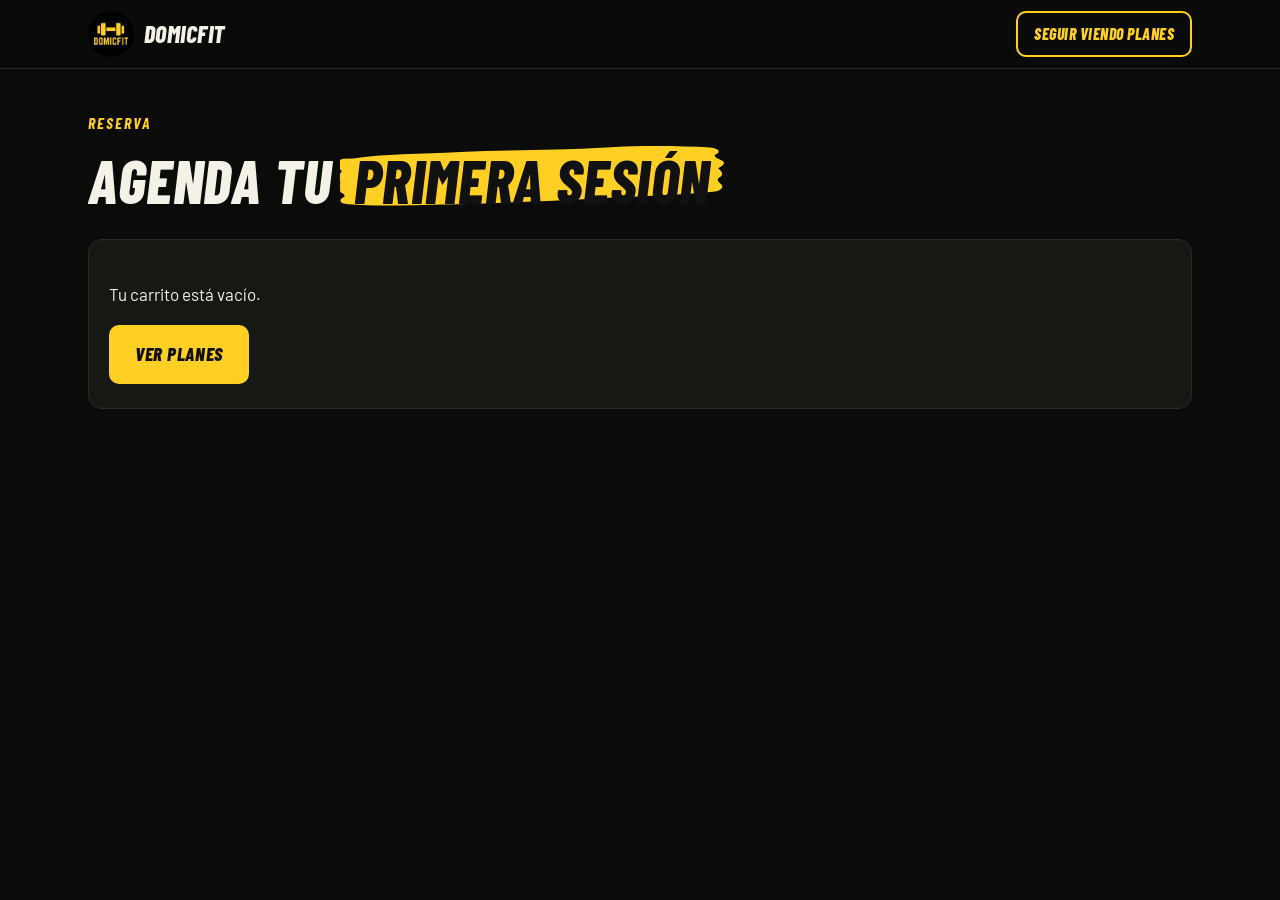
==== public/reservar.html @ 8cd6d562 "Página web de Domicfit con carrito, agenda y pagos - Página de una sección: servicios, planes y valo" ====
<!doctype html>
<html lang="es">
<head>
  <meta charset="utf-8">
  <meta name="viewport" content="width=device-width, initial-scale=1">
  <title>Reserva y pago | Domicfit</title>
  <meta name="robots" content="noindex">
  <meta name="theme-color" content="#0B0B0A">
  <link rel="icon" type="image/png" href="assets/img/favicon.png">
  <link rel="preconnect" href="https://fonts.googleapis.com">
  <link rel="preconnect" href="https://fonts.gstatic.com" crossorigin>
  <link href="https://fonts.googleapis.com/css2?family=Barlow+Condensed:ital,wght@1,700;1,800&family=Barlow:wght@400;500;600;700&display=swap" rel="stylesheet">
  <link rel="stylesheet" href="assets/css/styles.css">
</head>
<body class="pagina-simple">
<header class="cabecera">
  <div class="contenedor cabecera__fila">
    <a href="./" class="marca" aria-label="Volver al inicio">
      <img src="assets/img/logo-domicfit-240.png" alt="" width="46" height="46"><span>DOMICFIT</span>
    </a>
    <a href="./#planes" class="boton boton--chico boton--borde">Seguir viendo planes</a>
  </div>
</header>

<main>
  <div class="contenedor">
    <div class="seccion__cabeza" style="margin-bottom:28px">
      <span class="antetitulo">Reserva</span>
      <h2>Agenda tu <span class="pincel">primera sesión</span></h2>
    </div>

    <div data-vacio hidden class="paso">
      <p>Tu carrito está vacío.</p>
      <a href="./#planes" class="boton">Ver planes</a>
    </div>

    <form class="pasos" data-formulario novalidate hidden>
      <div>
        <section class="paso">
          <h2><span class="n">1</span>Tus datos</h2>
          <div class="campos">
            <label class="campo ancho">Nombre y apellido <input name="nombre" autocomplete="name" required maxlength="100"></label>
            <label class="campo">Correo <small>Aquí te llega la confirmación</small><input name="email" type="email" autocomplete="email" required maxlength="150"></label>
            <label class="campo">WhatsApp <small>Para coordinar tus sesiones</small><input name="telefono" type="tel" autocomplete="tel" placeholder="+56 9 1234 5678" required maxlength="30"></label>
            <label class="campo">¿Cuántas personas entrenan?
              <select name="personas"><option value="1">1 persona</option><option value="2">2 personas (mismo valor)</option></select>
            </label>
            <label class="campo">Tu objetivo
              <select name="objetivo">
                <option>Bajar de peso</option>
                <option>Ganar masa muscular</option>
                <option>Mejorar condición física</option>
                <option>Rendimiento en fútbol</option>
                <option>Volver a entrenar después de una lesión</option>
                <option>Otro</option>
              </select>
            </label>
            <div class="ancho campos" data-solo-domicilio style="padding:0">
              <label class="campo">Comuna
                <select name="comuna" data-comunas><option value="">Elige tu comuna</option></select>
              </label>
              <label class="campo">Dirección <small>Calle, número y depto. o plaza cercana</small><input name="direccion" autocomplete="street-address" maxlength="200"></label>
            </div>
            <label class="campo ancho">Comentarios <small>(opcional) Lesiones, días que prefieres, etc.</small><textarea name="comentarios" maxlength="1000"></textarea></label>
            <div class="oculto-trampa" aria-hidden="true"><label>No llenar <input name="website" tabindex="-1" autocomplete="off"></label></div>
          </div>
        </section>

        <section class="paso">
          <h2><span class="n">2</span>Día y hora</h2>
          <p class="nota" data-texto-lugar style="margin-bottom:12px"></p>
          <div class="dias" data-dias role="group" aria-label="Elige un día"></div>
          <div data-horas aria-live="polite"><p class="estado-carga">Elige un día para ver las horas disponibles.</p></div>
        </section>

        <section class="paso" data-paso-pago>
          <h2><span class="n">3</span>Pago</h2>
          <div class="opciones">
            <label class="opcion"><input type="radio" name="metodo" value="mercadopago" checked>
              <span><b>Tarjeta de débito o crédito</b><small>Pago seguro con Mercado Pago.</small></span></label>
            <label class="opcion" data-opcion-transferencia hidden><input type="radio" name="metodo" value="transferencia">
              <span><b>Transferencia</b><small data-texto-transferencia>Te enviamos los datos por correo.</small></span></label>
          </div>
        </section>

        <section class="paso">
          <label class="check"><input type="checkbox" name="acepta" required>
            <span>Leí y acepto las <a href="./#condiciones" target="_blank">condiciones del servicio</a>: el plan se paga completo antes de comenzar y los cambios de clase se avisan con al menos 12 horas de anticipación.</span></label>
          <div data-error class="mensaje-error" role="alert" hidden style="margin-top:16px"></div>
          <button type="submit" class="boton boton--bloque" style="margin-top:16px" data-enviar>Confirmar reserva</button>
        </section>
      </div>

      <aside class="resumen" aria-label="Resumen">
        <h2>Resumen</h2>
        <div data-resumen-items></div>
        <div class="resumen__item"><span>Lugar</span><span data-resumen-lugar>—</span></div>
        <div class="resumen__item"><span>Primera sesión</span><span data-resumen-fecha>Por elegir</span></div>
        <div class="total"><span>Total</span><b data-resumen-total>$0</b></div>
        <p class="nota">Las siguientes sesiones de tu plan se coordinan contigo por WhatsApp.</p>
      </aside>
    </form>
  </div>
</main>

<div class="toast" role="status" aria-live="polite" data-toast></div>
<script src="assets/js/comun.js"></script>
<script src="assets/js/reservar.js"></script>
</body>
</html>
---- public/assets/css/styles.css ----
/* ============ Domicfit ============ */
:root {
  --fondo: #0B0B0A;
  --tarjeta: #171714;
  --tarjeta-2: #1f1f1b;
  --amarillo: #FFCF23;
  --amarillo-osc: #e6b800;
  --texto: #F4F1E6;
  --gris: #A9A594;
  --borde: #2b2b26;
  --exito: #3ccf73;
  --error: #ff7b6e;
  --radio: 14px;
  --ancho: 1160px;
  --titulo: "Barlow Condensed", "Arial Narrow", sans-serif;
  --cuerpo: "Barlow", system-ui, -apple-system, "Segoe UI", sans-serif;
  color-scheme: dark;
}

* { box-sizing: border-box; }
[hidden] { display: none !important; }
html { scroll-behavior: smooth; scroll-padding-top: 76px; }
html, body { overflow-x: clip; }
body { margin: 0; background: var(--fondo); color: var(--texto); font: 17px/1.6 var(--cuerpo); -webkit-font-smoothing: antialiased; }
img { max-width: 100%; display: block; }
a { color: var(--amarillo); }
button { font: inherit; }
:focus-visible { outline: 3px solid var(--amarillo); outline-offset: 3px; }

h1, h2, h3, .titulo {
  font-family: var(--titulo);
  font-weight: 800;
  font-style: italic;
  text-transform: uppercase;
  line-height: 1;
  letter-spacing: .01em;
  margin: 0;
}
h2 { font-size: clamp(36px, 6vw, 60px); }
h3 { font-size: 26px; }

.contenedor { width: 100%; max-width: var(--ancho); margin: 0 auto; padding: 0 16px; }
@media (min-width: 720px) { .contenedor { padding: 0 28px; } }
.seccion { padding: 80px 0; }
.seccion--alt { background: var(--tarjeta); }
.seccion__cabeza { margin-bottom: 40px; max-width: 720px; }
.seccion__cabeza p { color: var(--gris); margin: 16px 0 0; font-size: 18px; }
.antetitulo { display: inline-block; font-family: var(--titulo); font-style: italic; font-weight: 700; text-transform: uppercase; letter-spacing: .12em; color: var(--amarillo); font-size: 16px; margin-bottom: 12px; }

/* Trazo de pincel detrás de una palabra */
.pincel { position: relative; z-index: 0; display: inline-block; color: #111; padding: .04em .22em .02em .12em; margin: 0 .04em; white-space: nowrap; }
.pincel::before { content: ""; position: absolute; inset: -.04em -.12em -.06em -.1em; background: url("../img/pincel.svg") center / 100% 100% no-repeat; z-index: -1; transform: rotate(-1.2deg); }
.subrayado { color: var(--amarillo); }

/* Botones */
.boton { display: inline-flex; align-items: center; justify-content: center; gap: 8px; min-height: 48px; padding: 12px 24px; border-radius: 10px; border: 2px solid var(--amarillo); background: var(--amarillo); color: #111; font-family: var(--titulo); font-weight: 800; font-style: italic; text-transform: uppercase; font-size: 19px; letter-spacing: .03em; text-decoration: none; cursor: pointer; transition: transform .15s, background .15s; }
.boton:hover { background: var(--amarillo-osc); border-color: var(--amarillo-osc); transform: translateY(-1px); }
.boton--borde { background: transparent; color: var(--amarillo); }
.boton--borde:hover { background: rgba(255, 207, 35, .1); }
.boton--chico { min-height: 40px; padding: 8px 16px; font-size: 16px; }
.boton--bloque { width: 100%; }
.boton[disabled] { opacity: .5; cursor: not-allowed; transform: none; }
.icono { width: 22px; height: 22px; flex: none; }

/* ============ Encabezado ============ */
.cabecera { position: sticky; top: 0; z-index: 50; background: rgba(11, 11, 10, .92); backdrop-filter: blur(10px); border-bottom: 1px solid var(--borde); }
.cabecera__fila { display: flex; align-items: center; justify-content: space-between; gap: 16px; height: 68px; }
.marca { display: flex; align-items: center; gap: 10px; text-decoration: none; color: var(--texto); }
.marca img { width: 46px; height: 46px; }
.marca span { font-family: var(--titulo); font-weight: 800; font-style: italic; font-size: 24px; letter-spacing: .02em; }
.menu { display: none; gap: 22px; }
.menu a { color: var(--texto); text-decoration: none; font-weight: 600; font-size: 15px; }
.menu a:hover { color: var(--amarillo); }
.cabecera__acciones { display: flex; align-items: center; gap: 8px; }
.boton-carrito { position: relative; display: inline-flex; align-items: center; gap: 8px; height: 44px; padding: 0 14px; border-radius: 10px; border: 1px solid var(--borde); background: var(--tarjeta); color: var(--texto); cursor: pointer; font-weight: 600; }
.boton-carrito:hover { border-color: var(--amarillo); }
.contador { min-width: 22px; height: 22px; padding: 0 6px; border-radius: 99px; background: var(--amarillo); color: #111; font-size: 13px; font-weight: 800; display: inline-grid; place-items: center; }
.contador[hidden] { display: none; }
.boton-menu { width: 44px; height: 44px; border-radius: 10px; border: 1px solid var(--borde); background: var(--tarjeta); color: var(--texto); cursor: pointer; display: grid; place-items: center; }
.menu-movil { display: none; border-top: 1px solid var(--borde); padding: 8px 16px 16px; }
.menu-movil.abierto { display: grid; }
.menu-movil a { padding: 12px 0; color: var(--texto); text-decoration: none; font-weight: 600; border-bottom: 1px solid var(--borde); }
@media (min-width: 1000px) {
  .menu { display: flex; }
  .boton-menu, .menu-movil, .menu-movil.abierto { display: none; }
}
@media (max-width: 420px) { .marca span { display: none; } .boton-carrito .texto-carrito { display: none; } }

/* ============ Portada ============ */
.portada { position: relative; overflow: hidden; padding: 64px 0 72px; }
.portada::before { content: ""; position: absolute; width: 760px; height: 760px; right: -260px; top: -200px; background: radial-gradient(circle, rgba(255, 207, 35, .16), transparent 62%); pointer-events: none; }
.portada__grid { position: relative; display: grid; gap: 40px; align-items: center; }
.portada h1 { font-size: clamp(48px, 9.5vw, 104px); }
.portada h1 .linea { display: block; }
.portada__texto { font-size: 19px; color: var(--gris); max-width: 560px; margin: 24px 0 32px; }
.portada__texto strong { color: var(--texto); }
.portada__botones { display: flex; flex-wrap: wrap; gap: 12px; }
.portada__logo { position: relative; justify-self: center; width: min(62vw, 400px); }
.portada__logo img { width: 100%; filter: drop-shadow(0 20px 60px rgba(255, 207, 35, .18)); }
.portada__sello { position: absolute; bottom: 4%; left: -6%; background: var(--amarillo); color: #111; font-family: var(--titulo); font-weight: 800; font-style: italic; text-transform: uppercase; padding: 10px 16px; border-radius: 10px; transform: rotate(-6deg); font-size: 18px; line-height: 1.05; box-shadow: 0 10px 30px rgba(0,0,0,.4); }
.portada__sello small { display: block; font-size: 14px; font-weight: 700; }
.ventajas { position: relative; display: grid; grid-template-columns: repeat(auto-fit, minmax(220px, 1fr)); gap: 12px; margin-top: 56px; }
.ventaja { display: flex; gap: 12px; align-items: flex-start; padding: 16px; background: var(--tarjeta); border: 1px solid var(--borde); border-radius: var(--radio); }
.ventaja .icono { color: var(--amarillo); margin-top: 2px; }
.ventaja strong { display: block; }
.ventaja span { color: var(--gris); font-size: 15px; }
@media (min-width: 900px) {
  .portada { padding: 88px 0 96px; }
  .portada__grid { grid-template-columns: 1.25fr .75fr; }
}

/* Cinta de frases */
.cinta-envoltura { overflow: hidden; padding: 10px 0; }
.cinta { background: var(--amarillo); color: #111; overflow: hidden; transform: rotate(-1.2deg); margin: 0 -20px; }
.cinta__pista { display: flex; gap: 40px; width: max-content; padding: 12px 0; animation: deslizar 32s linear infinite; font-family: var(--titulo); font-weight: 800; font-style: italic; text-transform: uppercase; font-size: 24px; white-space: nowrap; }
.cinta__pista span::after { content: "✦"; margin-left: 40px; }
@keyframes deslizar { to { transform: translateX(-50%); } }
@media (prefers-reduced-motion: reduce) { .cinta__pista { animation: none; } html { scroll-behavior: auto; } }

/* ============ Servicios ============ */
.grid-servicios { display: grid; grid-template-columns: repeat(auto-fill, minmax(280px, 1fr)); gap: 16px; }
.servicio { position: relative; display: flex; flex-direction: column; gap: 10px; padding: 26px 22px 22px; background: var(--tarjeta); border: 1px solid var(--borde); border-radius: var(--radio); transition: border-color .2s, transform .2s; }
.seccion--alt .servicio { background: var(--fondo); }
.servicio:hover { border-color: rgba(255, 207, 35, .5); transform: translateY(-2px); }
.servicio--destacado { border-color: var(--amarillo); }
.servicio__icono { width: 52px; height: 52px; border-radius: 12px; background: rgba(255, 207, 35, .12); color: var(--amarillo); display: grid; place-items: center; }
.servicio__icono svg { width: 28px; height: 28px; }
.servicio h3 { font-size: 28px; }
.servicio p { margin: 0; color: var(--gris); font-size: 16px; flex: 1; }
.servicio__precio { color: var(--texto); font-weight: 700; font-size: 15px; }
.servicio__precio b { color: var(--amarillo); }
.etiqueta { position: absolute; top: -12px; right: 16px; background: var(--amarillo); color: #111; font-family: var(--titulo); font-weight: 800; font-style: italic; text-transform: uppercase; font-size: 14px; padding: 4px 10px; border-radius: 6px; }
.servicio .boton { align-self: flex-start; margin-top: 6px; }

/* ============ Planes ============ */
.pestanas { display: inline-flex; padding: 5px; gap: 4px; background: var(--fondo); border: 1px solid var(--borde); border-radius: 12px; margin-bottom: 20px; flex-wrap: wrap; }
.pestana { border: 0; background: transparent; color: var(--gris); padding: 10px 18px; border-radius: 9px; cursor: pointer; font-family: var(--titulo); font-weight: 800; font-style: italic; text-transform: uppercase; font-size: 19px; }
.pestana[aria-selected="true"] { background: var(--amarillo); color: #111; }
.planes__nota { color: var(--gris); margin: 0 0 24px; }
.grid-planes { display: grid; grid-template-columns: repeat(auto-fit, minmax(160px, 1fr)); gap: 14px; }
@media (max-width: 400px) { .grid-planes { grid-template-columns: 1fr 1fr; gap: 10px; } .plan { padding: 18px 14px 14px; } .plan__sesiones b { font-size: 44px; } .plan__precio { font-size: 22px; } }
.suelta { display: flex; flex-wrap: wrap; align-items: center; justify-content: space-between; gap: 12px; margin-top: 14px; padding: 14px 20px; border: 1px solid var(--borde); border-radius: var(--radio); background: var(--fondo); }
.suelta b { color: var(--amarillo); }
.plan { position: relative; display: flex; flex-direction: column; gap: 6px; padding: 22px 20px 20px; background: var(--fondo); border: 1px solid var(--borde); border-radius: var(--radio); }
.plan--mejor { border-color: var(--amarillo); box-shadow: 0 0 0 1px var(--amarillo) inset; }
.plan__sesiones { font-family: var(--titulo); font-weight: 800; font-style: italic; text-transform: uppercase; font-size: 22px; }
.plan__sesiones b { font-size: 54px; color: var(--amarillo); line-height: .9; display: block; }
.plan__precio { font-size: 26px; font-weight: 700; margin-top: 6px; }
.plan__por { color: var(--gris); font-size: 15px; margin-bottom: 12px; }
.plan .boton { margin-top: auto; }
.plan .boton.agregado { background: transparent; color: var(--amarillo); }
.incluye { margin-top: 32px; display: grid; gap: 24px; padding: 24px; border-radius: var(--radio); border: 1px dashed #3d3d35; }
.incluye ul { list-style: none; padding: 0; margin: 12px 0 0; display: grid; grid-template-columns: repeat(auto-fit, minmax(220px, 1fr)); gap: 10px 20px; }
.incluye li { display: flex; gap: 10px; align-items: flex-start; }
.incluye li::before { content: ""; flex: none; width: 20px; height: 20px; margin-top: 3px; border-radius: 50%; background: var(--amarillo) url("data:image/svg+xml,%3Csvg xmlns='http://www.w3.org/2000/svg' viewBox='0 0 24 24' fill='none' stroke='%23111' stroke-width='3.5' stroke-linecap='round' stroke-linejoin='round'%3E%3Cpath d='M5 12l5 5L19 7'/%3E%3C/svg%3E") center / 13px no-repeat; }
.prueba { display: grid; gap: 16px; align-items: center; padding: 24px; border-radius: var(--radio); background: linear-gradient(120deg, rgba(255,207,35,.16), rgba(255,207,35,.03)); border: 1px solid rgba(255,207,35,.4); margin-bottom: 28px; }
.prueba h3 { font-size: 32px; }
.prueba p { margin: 6px 0 0; color: var(--gris); }
.prueba__botones { display: flex; flex-wrap: wrap; gap: 10px; }
@media (min-width: 860px) { .prueba { grid-template-columns: 1fr auto; } }

/* ============ Evaluación ============ */
.grid-evaluacion { display: grid; gap: 16px; grid-template-columns: repeat(auto-fit, minmax(240px, 1fr)); }
.bloque { padding: 24px; background: var(--tarjeta); border: 1px solid var(--borde); border-radius: var(--radio); }
.bloque h3 { color: var(--amarillo); margin-bottom: 10px; }
.bloque p, .bloque li { color: var(--gris); font-size: 16px; }
.bloque p { margin: 0; }
.bloque ul { margin: 0; padding-left: 18px; }
.numero { font-family: var(--titulo); font-style: italic; font-weight: 800; font-size: 44px; color: rgba(255, 207, 35, .25); line-height: 1; margin-bottom: 6px; }

/* ============ Horarios ============ */
.grid-lugares { display: grid; gap: 16px; grid-template-columns: repeat(auto-fit, minmax(300px, 1fr)); }
.lugar { padding: 28px 24px; background: var(--fondo); border: 1px solid var(--borde); border-radius: var(--radio); display: flex; flex-direction: column; gap: 14px; }
.lugar h3 { font-size: 34px; }
.lugar dl { margin: 0; display: grid; gap: 12px; }
.lugar dt { font-weight: 700; color: var(--amarillo); font-size: 14px; text-transform: uppercase; letter-spacing: .06em; }
.lugar dd { margin: 2px 0 0; }
.horas { display: flex; flex-wrap: wrap; gap: 6px; margin-top: 6px; }
.horas span { padding: 4px 10px; border-radius: 6px; background: var(--tarjeta-2); font-weight: 600; font-size: 15px; }
.lugar .boton { align-self: flex-start; margin-top: auto; }

/* ============ Equipo ============ */
.grid-equipo { display: grid; gap: 16px; grid-template-columns: repeat(auto-fill, minmax(260px, 1fr)); }
.profe { background: var(--tarjeta); border: 1px solid var(--borde); border-radius: var(--radio); overflow: hidden; }
.profe__foto { aspect-ratio: 1; background: #0f0f0d; display: grid; place-items: center; }
.profe__foto img { width: 100%; height: 100%; object-fit: cover; }
.profe__foto img.sin-foto { width: 55%; height: auto; opacity: .9; }
.profe__datos { padding: 20px; }
.profe__datos h3 { font-size: 30px; }
.profe__cargo { color: var(--amarillo); font-weight: 700; margin: 4px 0 10px; }
.profe__datos p { color: var(--gris); margin: 0 0 10px; font-size: 16px; }
.profe__datos ul { margin: 0; padding-left: 18px; color: var(--gris); font-size: 15px; }
.chips { display: flex; flex-wrap: wrap; gap: 6px; margin-top: 12px; }
.chips span { font-size: 13px; padding: 3px 10px; border-radius: 99px; border: 1px solid #3d3d35; color: var(--texto); }

/* ============ Nosotros ============ */
.nosotros { display: grid; gap: 32px; align-items: center; }
.nosotros p { color: var(--gris); font-size: 18px; }
.cifras { display: grid; grid-template-columns: repeat(3, 1fr); gap: 12px; }
.cifra { text-align: center; padding: 20px 8px; background: var(--fondo); border: 1px solid var(--borde); border-radius: var(--radio); }
.cifra b { display: block; font-family: var(--titulo); font-style: italic; font-weight: 800; font-size: clamp(40px, 7vw, 60px); color: var(--amarillo); line-height: 1; }
.cifra span { color: var(--gris); font-size: 14px; }
@media (min-width: 900px) { .nosotros { grid-template-columns: 1.1fr .9fr; } }

/* ============ Galería y testimonios ============ */
.galeria { display: grid; gap: 10px; grid-template-columns: repeat(auto-fill, minmax(220px, 1fr)); }
.galeria img { width: 100%; aspect-ratio: 4 / 5; object-fit: cover; border-radius: 12px; }
.grid-testimonios { display: grid; gap: 16px; grid-template-columns: repeat(auto-fill, minmax(280px, 1fr)); }
.testimonio { margin: 0; padding: 24px; background: var(--fondo); border: 1px solid var(--borde); border-radius: var(--radio); }
.testimonio blockquote { margin: 0 0 14px; font-size: 17px; }
.testimonio blockquote::before { content: "“"; display: block; font-family: var(--titulo); font-size: 64px; line-height: .6; color: var(--amarillo); }
.testimonio figcaption { color: var(--gris); font-size: 15px; }
.testimonio figcaption b { color: var(--texto); }

/* ============ Preguntas ============ */
.faq { display: grid; gap: 10px; max-width: 860px; }
.faq details { background: var(--tarjeta); border: 1px solid var(--borde); border-radius: 12px; }
.faq summary { cursor: pointer; list-style: none; padding: 18px 52px 18px 20px; position: relative; font-weight: 700; font-size: 18px; }
.faq summary::-webkit-details-marker { display: none; }
.faq summary::after { content: "+"; position: absolute; right: 20px; top: 50%; transform: translateY(-50%); color: var(--amarillo); font-size: 28px; font-weight: 400; }
.faq details[open] summary::after { content: "–"; }
.faq details > div { padding: 0 20px 18px; color: var(--gris); }
.faq details > div p, .faq details > div ul { margin: 0 0 8px; }
.condiciones { margin-top: 40px; }

/* ============ Contacto ============ */
.contacto { display: grid; gap: 32px; align-items: start; }
.contacto__datos { display: grid; gap: 12px; }
.dato { display: flex; gap: 14px; align-items: center; padding: 16px 18px; background: var(--fondo); border: 1px solid var(--borde); border-radius: 12px; color: var(--texto); text-decoration: none; }
a.dato:hover { border-color: var(--amarillo); }
.dato .icono { color: var(--amarillo); }
.dato small { display: block; color: var(--gris); font-size: 13px; }
.redes { display: flex; flex-wrap: wrap; gap: 8px; }
.redes a { padding: 8px 14px; border-radius: 99px; border: 1px solid #3d3d35; color: var(--texto); text-decoration: none; font-weight: 600; font-size: 15px; }
.redes a:hover { border-color: var(--amarillo); color: var(--amarillo); }
@media (min-width: 900px) { .contacto { grid-template-columns: 1fr 1fr; } }

/* ============ Pie ============ */
.pie { padding: 40px 0 100px; border-top: 1px solid var(--borde); color: var(--gris); font-size: 15px; }
.pie__fila { display: flex; flex-wrap: wrap; gap: 16px; justify-content: space-between; align-items: center; }
.pie img { width: 56px; height: 56px; }
.pie a { color: var(--gris); }

/* Botón flotante de WhatsApp */
.whatsapp-flotante { position: fixed; right: 16px; bottom: 16px; z-index: 40; width: 58px; height: 58px; border-radius: 50%; background: #25D366; color: #fff; display: grid; place-items: center; box-shadow: 0 8px 24px rgba(0, 0, 0, .45); transition: transform .2s; }
.whatsapp-flotante:hover { transform: scale(1.06); }
.whatsapp-flotante svg { width: 30px; height: 30px; }

/* ============ Carrito ============ */
.velo { position: fixed; inset: 0; background: rgba(0, 0, 0, .6); z-index: 60; opacity: 0; pointer-events: none; transition: opacity .2s; }
.velo.visible { opacity: 1; pointer-events: auto; }
.carrito { position: fixed; top: 0; right: 0; bottom: 0; z-index: 70; width: min(100%, 420px); background: var(--tarjeta); border-left: 1px solid var(--borde); display: flex; flex-direction: column; transform: translateX(100%); transition: transform .25s ease; }
.carrito.abierto { transform: none; }
.carrito__cabeza { display: flex; justify-content: space-between; align-items: center; padding: 18px 20px; border-bottom: 1px solid var(--borde); }
.carrito__cabeza h2 { font-size: 32px; }
.cerrar { width: 40px; height: 40px; border-radius: 10px; border: 1px solid var(--borde); background: transparent; color: var(--texto); cursor: pointer; font-size: 22px; }
.carrito__lista { flex: 1; overflow-y: auto; padding: 8px 20px; }
.carrito__vacio { color: var(--gris); text-align: center; padding: 40px 0; }
.linea-carrito { display: grid; grid-template-columns: 1fr auto; gap: 6px 12px; padding: 16px 0; border-bottom: 1px solid var(--borde); }
.linea-carrito__nombre { font-weight: 700; }
.linea-carrito__detalle { color: var(--gris); font-size: 14px; }
.linea-carrito__precio { font-weight: 700; text-align: right; }
.cantidad { display: inline-flex; align-items: center; border: 1px solid var(--borde); border-radius: 8px; overflow: hidden; }
.cantidad button { width: 34px; height: 32px; border: 0; background: var(--tarjeta-2); color: var(--texto); cursor: pointer; font-size: 18px; }
.cantidad span { min-width: 34px; text-align: center; font-weight: 700; }
.quitar { background: none; border: 0; color: var(--gris); text-decoration: underline; cursor: pointer; font-size: 14px; justify-self: end; }
.carrito__pie { padding: 18px 20px 22px; border-top: 1px solid var(--borde); display: grid; gap: 12px; }
.total { display: flex; justify-content: space-between; align-items: baseline; font-size: 18px; }
.total b { font-size: 28px; color: var(--amarillo); }
.nota { color: var(--gris); font-size: 14px; margin: 0; }

/* Aviso flotante */
.toast { position: fixed; left: 50%; bottom: 24px; z-index: 80; transform: translate(-50%, 140%); background: var(--texto); color: #111; padding: 12px 18px; border-radius: 10px; font-weight: 600; box-shadow: 0 10px 30px rgba(0,0,0,.4); transition: transform .25s; max-width: calc(100% - 32px); }
.toast:not(.visible) { visibility: hidden; }
.toast.visible { transform: translate(-50%, 0); }

/* ============ Páginas de reserva y pago ============ */
.pagina-simple { min-height: 100vh; display: flex; flex-direction: column; }
.pagina-simple main { flex: 1; padding: 40px 0 80px; }
.pasos { display: grid; gap: 24px; }
@media (min-width: 980px) { .pasos { grid-template-columns: 1fr 360px; align-items: start; } .resumen { position: sticky; top: 92px; } }
.paso { background: var(--tarjeta); border: 1px solid var(--borde); border-radius: var(--radio); padding: 24px 20px; }
.paso + .paso { margin-top: 16px; }
.paso h2 { font-size: 30px; margin-bottom: 16px; display: flex; align-items: center; gap: 12px; }
.paso h2 .n { width: 34px; height: 34px; border-radius: 50%; background: var(--amarillo); color: #111; display: inline-grid; place-items: center; font-size: 20px; font-style: normal; flex: none; }
.campos { display: grid; gap: 14px; grid-template-columns: 1fr; }
@media (min-width: 640px) { .campos { grid-template-columns: 1fr 1fr; } .campos .ancho { grid-column: 1 / -1; } }
label.campo { display: grid; gap: 6px; font-weight: 600; font-size: 15px; }
label.campo small { font-weight: 400; color: var(--gris); }
input, select, textarea { width: 100%; font: inherit; font-size: 16px; color: var(--texto); background: var(--fondo); border: 1px solid #3a3a33; border-radius: 10px; padding: 12px 14px; }
input:focus, select:focus, textarea:focus { outline: none; border-color: var(--amarillo); box-shadow: 0 0 0 3px rgba(255,207,35,.2); }
textarea { min-height: 90px; resize: vertical; }
.opciones { display: grid; gap: 10px; grid-template-columns: repeat(auto-fit, minmax(180px, 1fr)); }
.opcion { position: relative; display: flex; gap: 12px; align-items: flex-start; padding: 14px 16px; border: 1px solid #3a3a33; border-radius: 12px; cursor: pointer; background: var(--fondo); }
.opcion input { width: auto; margin-top: 4px; accent-color: var(--amarillo); }
.opcion:has(input:checked) { border-color: var(--amarillo); background: rgba(255, 207, 35, .07); }
.opcion b { display: block; }
.opcion small { color: var(--gris); font-size: 14px; }
.dias { display: flex; gap: 8px; overflow-x: auto; padding: 4px 2px 10px; scroll-snap-type: x mandatory; }
.dia { flex: none; scroll-snap-align: start; width: 74px; padding: 10px 0; border-radius: 12px; border: 1px solid #3a3a33; background: var(--fondo); color: var(--texto); cursor: pointer; text-align: center; line-height: 1.2; }
.dia small { display: block; color: var(--gris); font-size: 13px; text-transform: capitalize; }
.dia b { font-size: 24px; font-family: var(--titulo); font-style: italic; }
.dia[aria-pressed="true"] { background: var(--amarillo); color: #111; border-color: var(--amarillo); }
.dia[aria-pressed="true"] small { color: #333; }
.horas-disponibles { display: grid; grid-template-columns: repeat(auto-fill, minmax(84px, 1fr)); gap: 8px; margin-top: 8px; }
.hora { padding: 10px 0; border-radius: 10px; border: 1px solid #3a3a33; background: var(--fondo); color: var(--texto); font-weight: 700; cursor: pointer; }
.hora[aria-pressed="true"] { background: var(--amarillo); color: #111; border-color: var(--amarillo); }
.hora:disabled { opacity: .3; text-decoration: line-through; cursor: not-allowed; }
.estado-carga { color: var(--gris); padding: 12px 0; }
.check { display: flex; gap: 10px; align-items: flex-start; font-size: 15px; color: var(--gris); }
.check input { width: 20px; height: 20px; margin-top: 2px; accent-color: var(--amarillo); flex: none; }
.mensaje-error { background: rgba(255, 123, 110, .12); border: 1px solid rgba(255, 123, 110, .5); color: #ffb3aa; border-radius: 10px; padding: 12px 14px; }
.mensaje-ok { background: rgba(60, 207, 115, .12); border: 1px solid rgba(60, 207, 115, .5); border-radius: 10px; padding: 12px 14px; }
.resumen { background: var(--tarjeta); border: 1px solid var(--borde); border-radius: var(--radio); padding: 22px 20px; display: grid; gap: 12px; }
.resumen h2 { font-size: 28px; }
.resumen__item { display: flex; justify-content: space-between; gap: 12px; font-size: 15px; }
.resumen__item span:first-child { color: var(--gris); }
.oculto-trampa { position: absolute; left: -9999px; width: 1px; height: 1px; overflow: hidden; }
.resultado { max-width: 640px; margin: 0 auto; text-align: center; }
.resultado .estado-icono { width: 84px; height: 84px; margin: 0 auto 20px; border-radius: 50%; display: grid; place-items: center; font-size: 44px; font-weight: 800; color: #111; background: var(--amarillo); }
.resultado h1 { font-size: clamp(40px, 8vw, 64px); margin-bottom: 16px; }
.resultado p { color: var(--gris); font-size: 18px; }
.resultado .tarjeta-datos { text-align: left; margin: 24px 0; background: var(--tarjeta); border: 1px solid var(--borde); border-radius: var(--radio); padding: 20px; display: grid; gap: 10px; }
.resultado .botones { display: flex; flex-wrap: wrap; justify-content: center; gap: 10px; margin-top: 16px; }
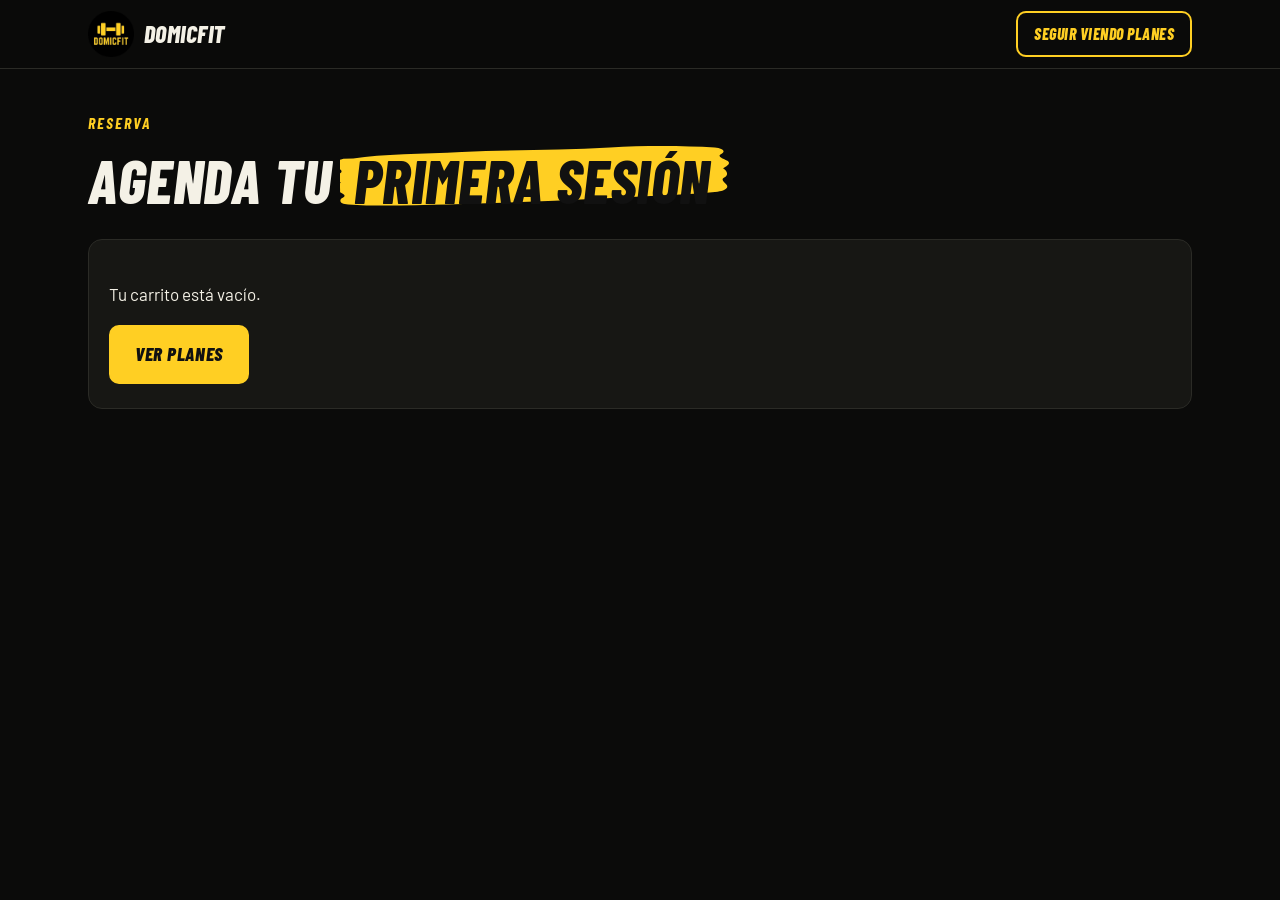
==== commit 2d653141: "Vista previa en línea, páginas legales y pruebas automáticas - Vista previa en GitHub Pages con modo" ====
--- a/public/reservar.html
+++ b/public/reservar.html
@@ -85,7 +85,7 @@
 
         <section class="paso">
           <label class="check"><input type="checkbox" name="acepta" required>
-            <span>Leí y acepto las <a href="./#condiciones" target="_blank">condiciones del servicio</a>: el plan se paga completo antes de comenzar y los cambios de clase se avisan con al menos 12 horas de anticipación.</span></label>
+            <span>Acepto los <a href="terminos.html" target="_blank">términos y condiciones</a> (el plan se paga completo antes de comenzar y los cambios de clase se avisan con al menos 12 horas de anticipación) y la <a href="privacidad.html" target="_blank">política de privacidad</a>, incluido el uso de los datos de salud que entregue para planificar mi entrenamiento.</span></label>
           <div data-error class="mensaje-error" role="alert" hidden style="margin-top:16px"></div>
           <button type="submit" class="boton boton--bloque" style="margin-top:16px" data-enviar>Confirmar reserva</button>
         </section>
--- a/public/assets/css/styles.css
+++ b/public/assets/css/styles.css
@@ -49,7 +49,7 @@
 
 /* Trazo de pincel detrás de una palabra */
 .pincel { position: relative; z-index: 0; display: inline-block; color: #111; padding: .04em .22em .02em .12em; margin: 0 .04em; white-space: nowrap; }
-.pincel::before { content: ""; position: absolute; inset: -.04em -.12em -.06em -.1em; background: url("../img/pincel.svg") center / 100% 100% no-repeat; z-index: -1; transform: rotate(-1.2deg); }
+.pincel::before { content: ""; position: absolute; inset: -.04em -.2em -.06em -.1em; background: url("../img/pincel.svg") center / 100% 100% no-repeat; z-index: -1; transform: rotate(-1.2deg); }
 .subrayado { color: var(--amarillo); }
 
 /* Botones */
@@ -260,7 +260,7 @@
 .linea-carrito__nombre { font-weight: 700; }
 .linea-carrito__detalle { color: var(--gris); font-size: 14px; }
 .linea-carrito__precio { font-weight: 700; text-align: right; }
-.cantidad { display: inline-flex; align-items: center; border: 1px solid var(--borde); border-radius: 8px; overflow: hidden; }
+.cantidad { justify-self: start; display: inline-flex; align-items: center; border: 1px solid var(--borde); border-radius: 8px; overflow: hidden; }
 .cantidad button { width: 34px; height: 32px; border: 0; background: var(--tarjeta-2); color: var(--texto); cursor: pointer; font-size: 18px; }
 .cantidad span { min-width: 34px; text-align: center; font-weight: 700; }
 .quitar { background: none; border: 0; color: var(--gris); text-decoration: underline; cursor: pointer; font-size: 14px; justify-self: end; }
@@ -278,7 +278,8 @@
 .pagina-simple { min-height: 100vh; display: flex; flex-direction: column; }
 .pagina-simple main { flex: 1; padding: 40px 0 80px; }
 .pasos { display: grid; gap: 24px; }
-@media (min-width: 980px) { .pasos { grid-template-columns: 1fr 360px; align-items: start; } .resumen { position: sticky; top: 92px; } }
+.pasos > * { min-width: 0; }
+@media (min-width: 980px) { .pasos { grid-template-columns: minmax(0, 1fr) 360px; align-items: start; } .resumen { position: sticky; top: 92px; } }
 .paso { background: var(--tarjeta); border: 1px solid var(--borde); border-radius: var(--radio); padding: 24px 20px; }
 .paso + .paso { margin-top: 16px; }
 .paso h2 { font-size: 30px; margin-bottom: 16px; display: flex; align-items: center; gap: 12px; }
@@ -322,3 +323,17 @@
 .resultado p { color: var(--gris); font-size: 18px; }
 .resultado .tarjeta-datos { text-align: left; margin: 24px 0; background: var(--tarjeta); border: 1px solid var(--borde); border-radius: var(--radio); padding: 20px; display: grid; gap: 10px; }
 .resultado .botones { display: flex; flex-wrap: wrap; justify-content: center; gap: 10px; margin-top: 16px; }
+
+/* Aviso de la vista previa (solo aparece con assets/js/demo.js) */
+.aviso-demo { background: var(--amarillo); color: #111; text-align: center; font-size: 14px; padding: 8px 16px; line-height: 1.4; }
+
+/* Páginas legales */
+.legal { max-width: 820px; }
+.legal h1 { font-size: clamp(40px, 7vw, 64px); margin-bottom: 8px; }
+.legal h2 { font-size: 28px; margin: 36px 0 12px; color: var(--amarillo); }
+.legal p, .legal li { color: #d9d5c8; }
+.legal ul, .legal ol { padding-left: 22px; }
+.legal li { margin-bottom: 6px; }
+.legal__fecha { color: var(--gris) !important; font-size: 15px; margin-bottom: 28px; }
+.legal__volver { margin-top: 40px; }
+.pendiente { background: rgba(255, 207, 35, .15); color: var(--amarillo); border: 1px dashed var(--amarillo); border-radius: 6px; padding: 1px 8px; font-weight: 600; }
